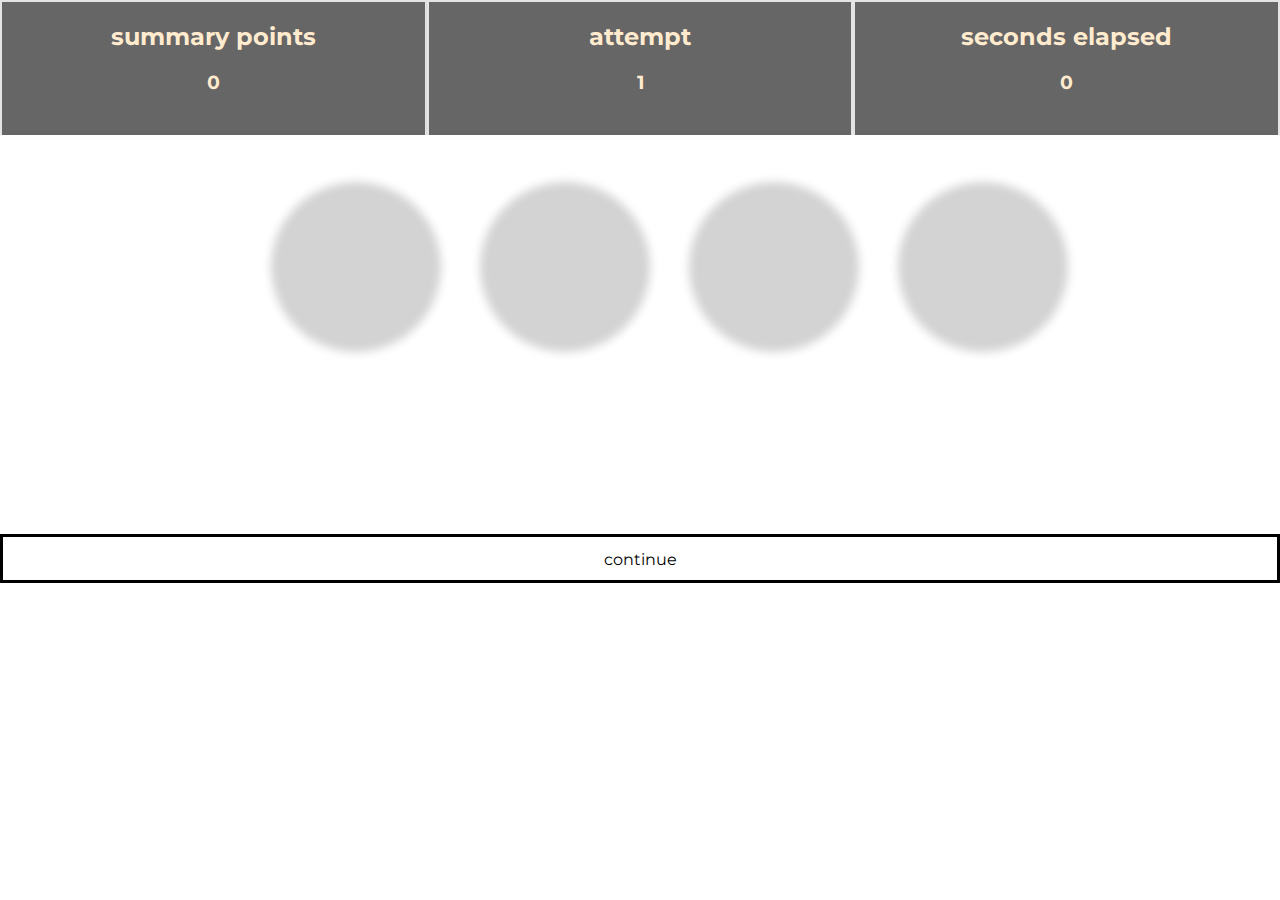
==== game.html @ 49d7e860 "backend working properly" ====
<html>
    <head>
        <meta charset="utf-8">
        <title>mastermind session</title>
        <script src="static/mastermind.js"></script>
        <script src="static/main.js"></script>
        <link rel="stylesheet" href="static/style.css">
    </head>
    <body>
        <div id="overlay"> </div>
        <div id="modal">
            <span> </span>
            <form action="highscore.php" method="POST">
                <input type="hidden" name="new_record" value="554">
                <input type="text" placeholder="your name" name="player_name">
                <input type="submit" value="save record">
            </form> 
        </div>
        <div class="panel">
            <div>
                <h2>summary points</h2>
                <h3 id="points">0</h3>
            </div>
            <div>
                <h2>attempt</h2>
                <h3 id="attempt">1</h3>
            </div>
            <div>
                <h2>seconds elapsed</h2>
                <h3 id="time">0</h3>
            </div>
        </div>
        <div class="row" id="row_1">
            <div class="points"></div>
            <div class="circle default" onclick="changeColor(this)"></div>
            <div class="circle default" onclick="changeColor(this)"></div>
            <div class="circle default" onclick="changeColor(this)"></div>
            <div class="circle default" onclick="changeColor(this)"></div>
        </div>
        <div class="button" id="submit">continue</div>
    </body>
</html>
---- static/style.css ----
@import url('https://fonts.googleapis.com/css?family=Montserrat|Orbitron');

@keyframes title_fadein{
    from{ opacity: 0 }
    to{ opacity: 1 }
}

body{
    font-family: 'Montserrat';
    background: fixed url('../img/background_mm.jpg');
    margin: 0;
    padding: 0;
    text-align: center;
}
table{
    font-family: 'Montserrat';
    position: absolute;
    top: 15%;
    left: 15%;
    background: lightyellow;
    min-width: 70%;
    min-height: 70%;
    text-align: center;
    border: solid 3Px black;
    border-collapse: collapse;
    box-shadow: #191919 0 0 3Px 3Px;
}

thead{
    font-size: 20Px;
}

td, th{
    border: solid 3Px black;
}

.represent{
    display: flex;
    height: 100%;
    background: black;
    align-items: center;
    justify-content: center;
}


img:first-of-type{
    margin-left: 10%;
    width: 300Px;
    height: 300Px;
}

#title{
    color: navajowhite;
    font-size: 60Px;
    opacity: 0;
    animation-name: title_fadein;
    animation-duration: 5s;
    animation-delay: 1s;
    animation-fill-mode: forwards;
}

#mastermind{
    font-size: 80Px;
    font-family: 'Orbitron';
    color: darkred;
    opacity: 0;
    animation-name: title_fadein;
    animation-duration: 3s;
    animation-delay: 3s;
    animation-fill-mode: forwards;
}

.content{
    display: flex;
    justify-content: space-around;
    align-items: center;
    height: 100%;
    background: #E5E995;
}
.content>div{
    width: 30%;
    font-size: 30Px;
}
a{
    text-decoration: none;
    color: black;
}
.button{
    border: 3Px solid black;
    transition: box-shadow 0.3s;
    cursor: pointer;
    min-height: 30Px;
    padding-top: 1%;
}

.button:hover{
    box-shadow:2px 2px 10px 2px #191919;
}

.circle{
    width: 150px;
    height: 150px;
    border-radius: 100%;
}
.default{
    background-color: lightgray;
    box-shadow: 0 0 10Px 10Px lightgray;
}
.red{
    background-color: red;
    box-shadow: 0 0 10Px 10Px red;
}
.blue{
    background-color: blue;
    box-shadow: 0 0 10Px 10Px blue;
}
.green{
    background-color: lightgreen;
    box-shadow: 0 0 10Px 10Px lightgreen;
}
.yellow{
    background-color: yellow;
    box-shadow: 0 0 10Px 10Px yellow;
}
.black{
    background-color: black;
    box-shadow: 0 0 10Px 10Px black;
}
.orange{
    background-color: orange;
    box-shadow: 0 0 10Px 10Px orange;
}
.purple{
    background-color: mediumpurple;
    box-shadow: 0 0 10Px 10Px mediumpurple;
}
.brown{
    background-color: sandybrown;
    box-shadow: 0 0 10Px 10Px sandybrown;
}
.cadetblue{
    background-color: cadetblue;
    box-shadow: 0 0 10Px 10Px cadetblue;
}
.row{
    margin: 15%;
    display: flex;
    flex-direction: row;
    justify-content: space-around;
    align-items: center;
}

.panel{
    top: 0%;
    position: fixed;
    display: flex;
    height: 15%;
    width: 100%;
    flex-direction: row;
}
.panel>div{
    background: black;
    border: 2Px solid lightgrey;
    border-bottom: none;
    flex: 1;
    opacity: 0.6;
    color: navajowhite;
}
#overlay{
    position: fixed;
    top: 0;
    left: 0;
    bottom: 0;
    width: 100%;
    background: darkgrey;
    opacity: 0;
    z-index: 2;
    transition: all 2s;
    height: 0;
    overflow: hidden;
}
#overlay.active{
    height: 100%;
    opacity: 0.8;
}
#modal{
    position: fixed;
    top: 40%;
    left: 40%;
    background: lightyellow;
    display: none;
    width: 20%;
    height: 20%;
    z-index: 5;
    border: 2Px solid black;
    border-radius: 5Px;
    box-shadow: 0 0 4Px 4Px black;
    padding-top: 40Px;
}

form{
    display: none;
}

span{
    display: block;
    margin-top: 20Px;
    margin-bottom: 5Px;
}
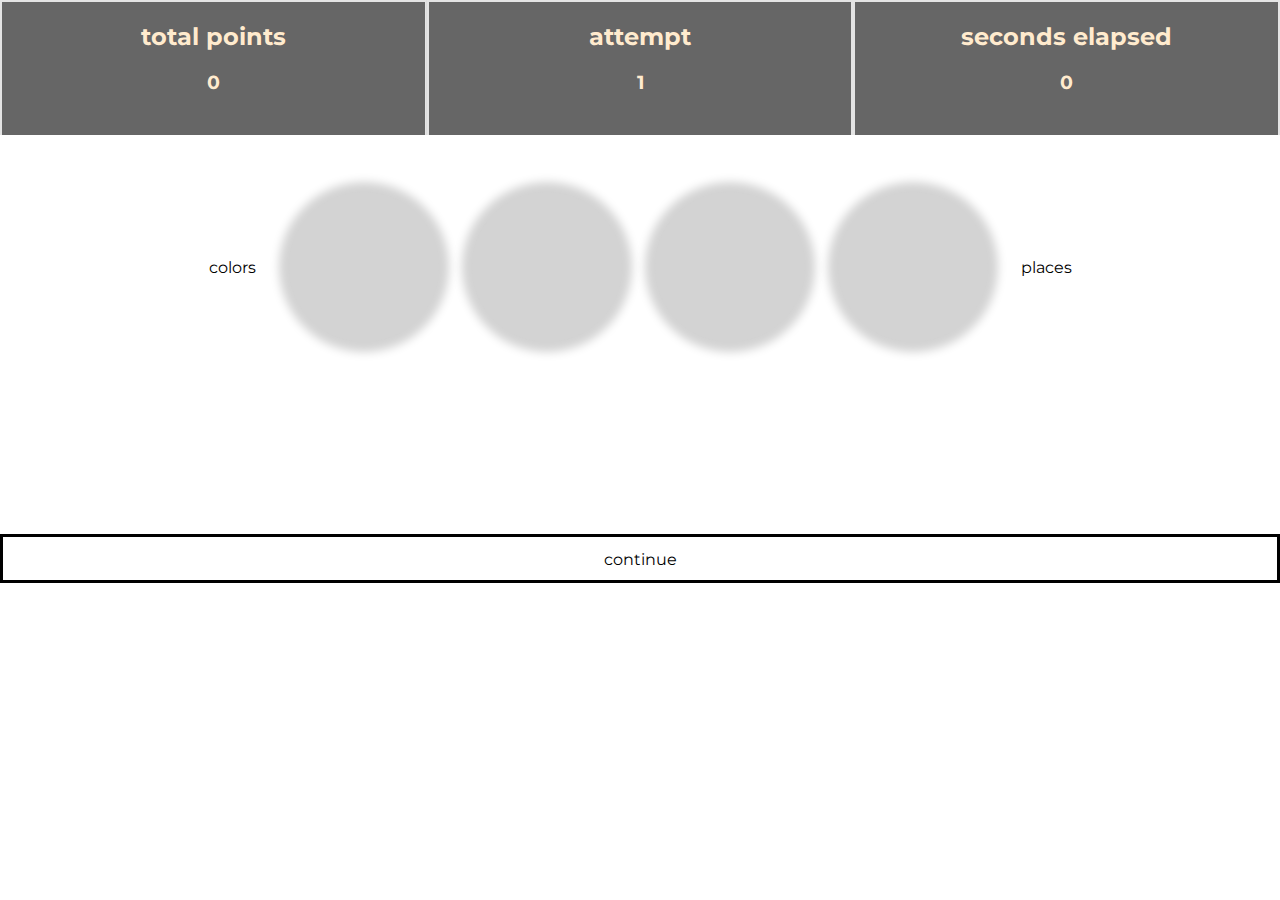
==== commit 553a57db: "beta" ====
--- a/game.html
+++ b/game.html
@@ -18,7 +18,7 @@
         </div>
         <div class="panel">
             <div>
-                <h2>summary points</h2>
+                <h2>total points</h2>
                 <h3 id="points">0</h3>
             </div>
             <div>
@@ -31,11 +31,12 @@
             </div>
         </div>
         <div class="row" id="row_1">
-            <div class="points"></div>
+            <div class="points">colors</div>
             <div class="circle default" onclick="changeColor(this)"></div>
             <div class="circle default" onclick="changeColor(this)"></div>
             <div class="circle default" onclick="changeColor(this)"></div>
             <div class="circle default" onclick="changeColor(this)"></div>
+            <div class="points">places</div>
         </div>
         <div class="button" id="submit">continue</div>
     </body>
--- a/static/style.css
+++ b/static/style.css
@@ -15,7 +15,7 @@
 table{
     font-family: 'Montserrat';
     position: absolute;
-    top: 15%;
+    top: 20%;
     left: 15%;
     background: lightyellow;
     min-width: 70%;
